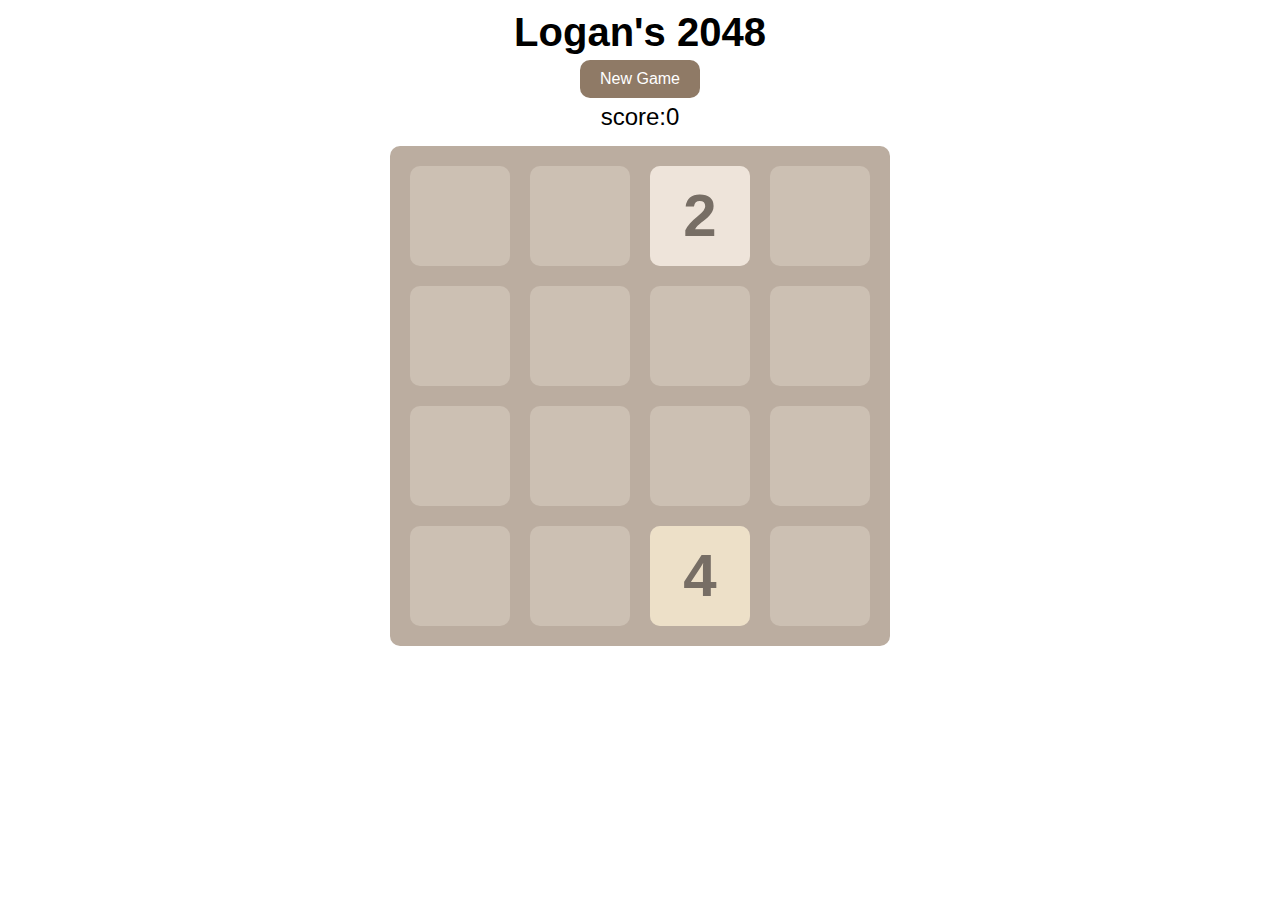
==== index.html @ b57602b7 "my 2048" ====
<!DOCTYPE html>
<html lang="en">
<head>
<meta charset="UTF-8">
<meta name="viewport" content="width=device-width,height=device-height,initial-scale=1.0,minimum-scale=1.0,maximum-scale=1.0,user-scalable=no">
<title>2048</title>
<link rel="stylesheet" href="css/sytle.css">
</head>
<body>
<header>
	<h1>Logan's 2048</h1>
	<a href="javascript:newgame();" id="newgamebutton">New Game</a>
	<p>score:<span id="score">0</span></p>
</header>

<div id="grid-container">
	<div class="grid-cell" id="grid-cell-0-0"></div>
	<div class="grid-cell" id="grid-cell-0-1"></div>
	<div class="grid-cell" id="grid-cell-0-2"></div>
	<div class="grid-cell" id="grid-cell-0-3"></div>

	<div class="grid-cell" id="grid-cell-1-0"></div>
	<div class="grid-cell" id="grid-cell-1-1"></div>
	<div class="grid-cell" id="grid-cell-1-2"></div>
	<div class="grid-cell" id="grid-cell-1-3"></div>

	<div class="grid-cell" id="grid-cell-2-0"></div>
	<div class="grid-cell" id="grid-cell-2-1"></div>
	<div class="grid-cell" id="grid-cell-2-2"></div>
	<div class="grid-cell" id="grid-cell-2-3"></div>

	<div class="grid-cell" id="grid-cell-3-0"></div>
	<div class="grid-cell" id="grid-cell-3-1"></div>
	<div class="grid-cell" id="grid-cell-3-2"></div>
	<div class="grid-cell" id="grid-cell-3-3"></div>
</div>


<script src="js/jquery.min.js"></script>
<script src="js/support2048.js"></script>
<script src="js/showanimation2048.js"></script>
<script src="js/main2048.js"></script>
</body>
</html>
---- css/sytle.css ----
*{margin: 0; padding: 0;}
header{ display: block; margin: 0 auto; width: 100%; text-align: center; padding: 10px 0;}
header h1{ font-family: Arial; font-size: 40px; font-weight: bold; }
header #newgamebutton{ display: block; margin: 5px auto; width: 100px; padding: 10px; background-color: #8f7a66; font-family: Arial; color: #fff; border-radius: 10px; text-decoration: none;}
header #newgamebutton:hover{ background-color: #9f8b77; }
header p{ font-family: Arial; font-size: 24px; margin: 5px auto; }

#grid-container{ width: 460px; height: 460px; padding: 20px; margin: 0 auto; background-color: #bbada0; border-radius: 10px; position: relative; }
.grid-cell{ width: 100px; height: 100px; border-radius: 6px; background-color: #ccc0b3; position: absolute; }

.number-cell{ border-radius: 6px; font-family: Arial; font-weight: bold; font-size: 60px; line-height: 100px; text-align: center; position: absolute; }
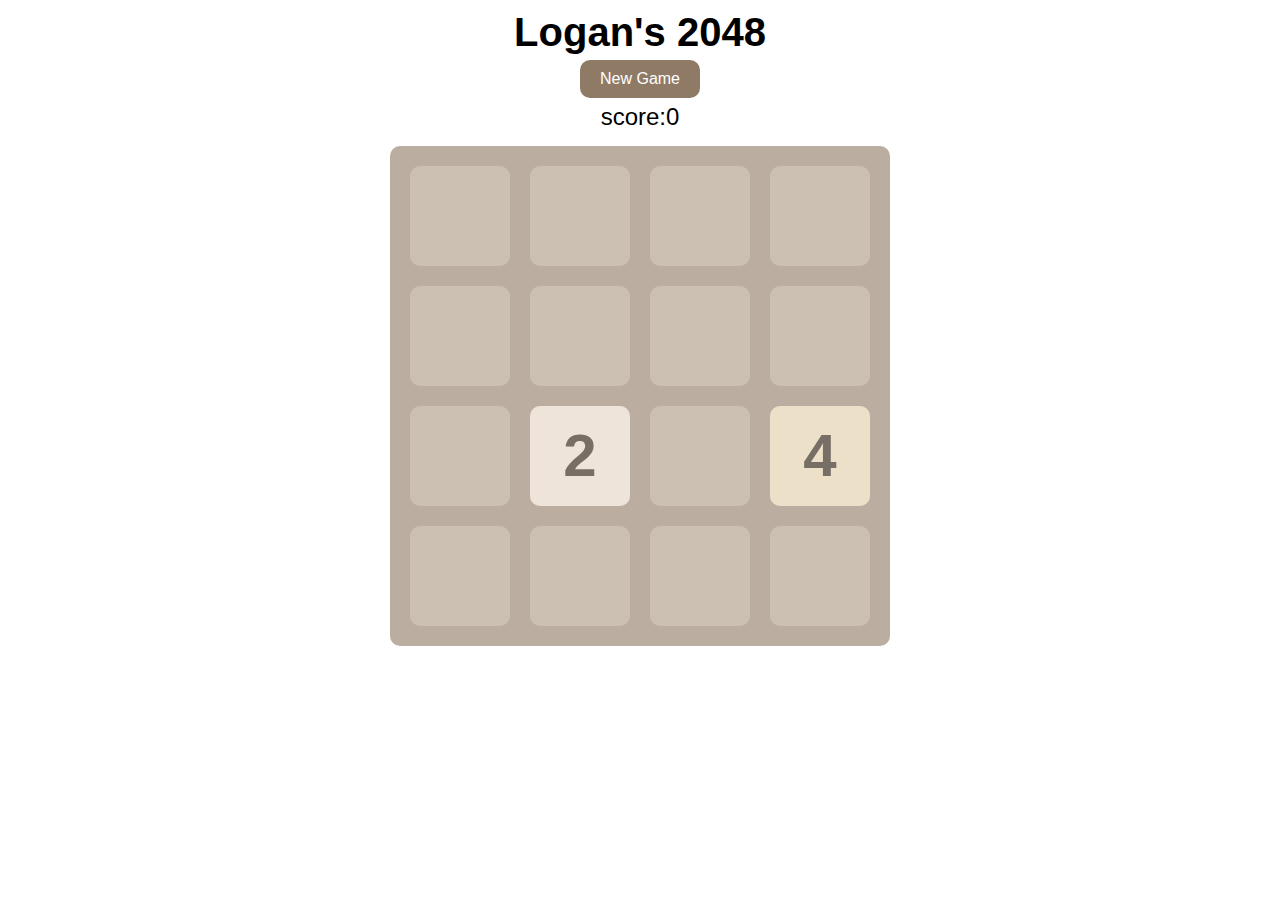
==== commit 4d9c88fa: "ios app模式" ====
--- a/index.html
+++ b/index.html
@@ -3,6 +3,9 @@
 <head>
 <meta charset="UTF-8">
 <meta name="viewport" content="width=device-width,height=device-height,initial-scale=1.0,minimum-scale=1.0,maximum-scale=1.0,user-scalable=no">
+<meta name="apple-mobile-web-app-title" content="2048">
+<meta name="apple-mobile-web-app-capable" content="yes">
+<meta name="apple-mobile-web-app-status-bar-style" content="black-translucent">
 <title>2048</title>
 <link rel="stylesheet" href="css/sytle.css">
 </head>
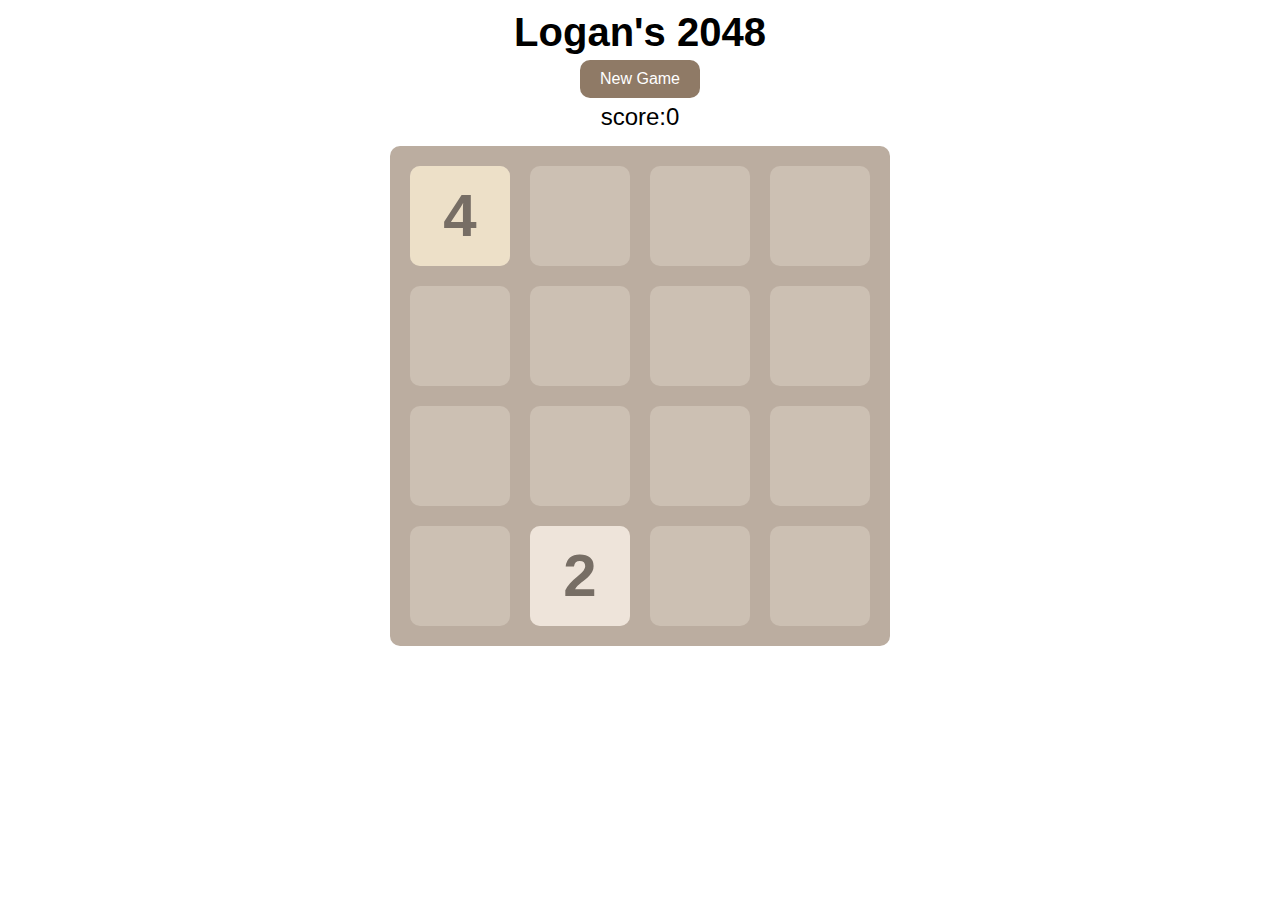
==== commit 7ec26008: "Update index.html" ====
--- a/index.html
+++ b/index.html
@@ -5,7 +5,7 @@
 <meta name="viewport" content="width=device-width,height=device-height,initial-scale=1.0,minimum-scale=1.0,maximum-scale=1.0,user-scalable=no">
 <meta name="apple-mobile-web-app-title" content="2048">
 <meta name="apple-mobile-web-app-capable" content="yes">
-<meta name="apple-mobile-web-app-status-bar-style" content="black-translucent">
+<meta name="apple-mobile-web-app-status-bar-style" content="black">
 <title>2048</title>
 <link rel="stylesheet" href="css/sytle.css">
 </head>
@@ -44,4 +44,4 @@
 <script src="js/showanimation2048.js"></script>
 <script src="js/main2048.js"></script>
 </body>
-</html>+</html>
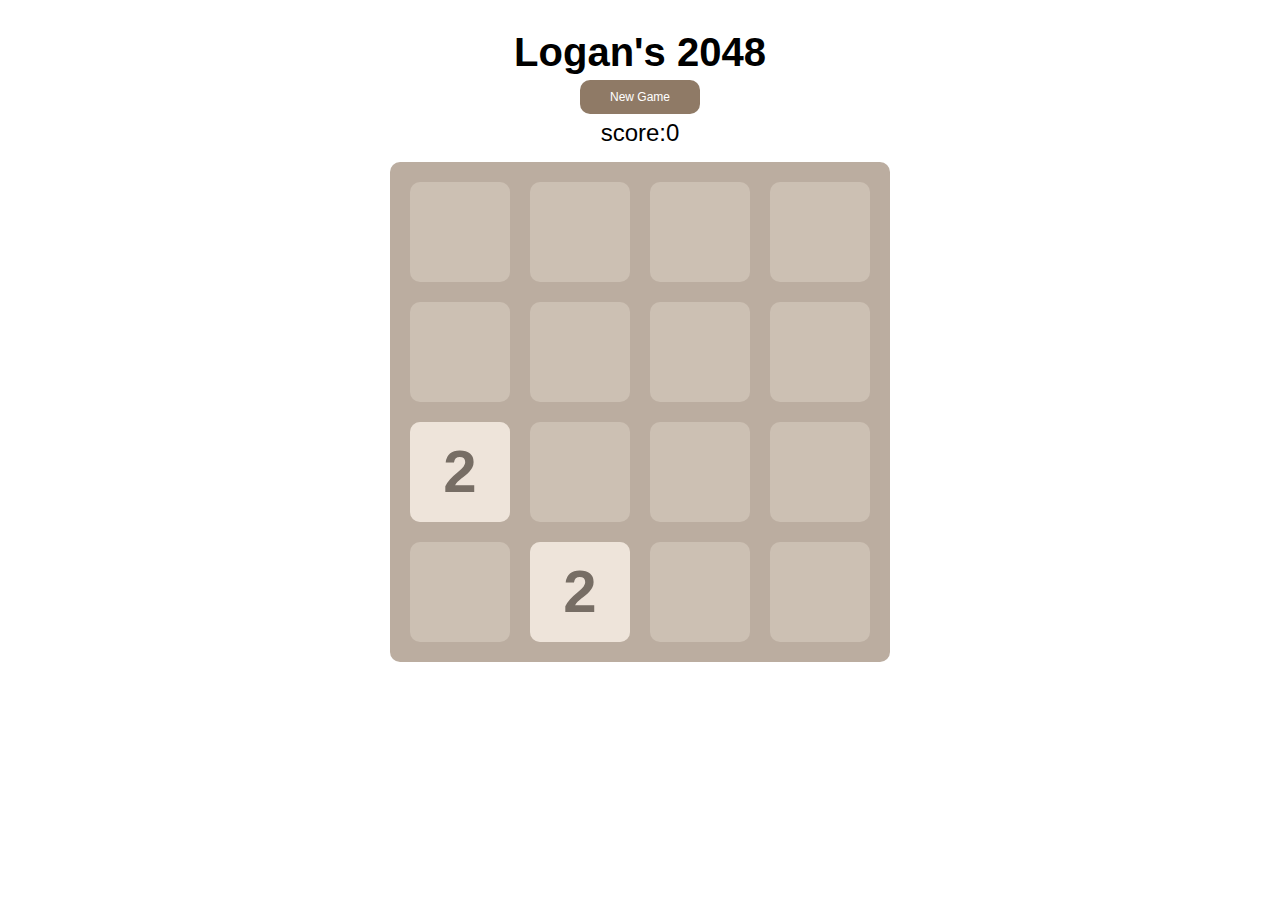
==== commit ad082a64: "添加游戏结束弹窗" ====
--- a/index.html
+++ b/index.html
@@ -8,6 +8,8 @@
 <meta name="apple-mobile-web-app-status-bar-style" content="black">
 <title>2048</title>
 <link rel="stylesheet" href="css/sytle.css">
+<link rel="stylesheet" href="css/dialog-style.css">
+<link rel="stylesheet" href="font-awesome-4.5.0/css/font-awesome.min.css">
 </head>
 <body>
 <header>
@@ -43,5 +45,6 @@
 <script src="js/support2048.js"></script>
 <script src="js/showanimation2048.js"></script>
 <script src="js/main2048.js"></script>
+<script src="js/dialog.js"></script>
 </body>
 </html>
--- a/css/dialog-style.css
+++ b/css/dialog-style.css
@@ -0,0 +1,31 @@
+/** reset **/
+
+* { margin: 0; padding: 0; }
+
+body { font-size: 12px; padding: 20px; }
+
+button {display: block;  width: 100%; padding: 10px; color: #fff; border: none; border-radius: 10px; background: green; margin-bottom: 10px; }
+
+/** dialog **/
+.g-dialog-container { position: fixed; top: 0; right: 0; bottom: 0; left: 0; 
+    /*display: -webkit-box;*/
+    /*-webkit-box-pack:center;*/
+    /*-webkit-align-items: center;*/
+
+    display: -webkit-flex; background: rgba(0, 0, 0, .8);-webkit-align-items: center; -webkit-justify-content: center; }
+
+.g-dialog-container .dialog-window { padding: 1em; transition: all .3s cubic-bezier(0.51, 0.2, 0.31, 1.49); border-radius: 10px; background: rgba(0, 0, 0, .8); }
+
+.g-dialog-container .dialog-window button { display: inline-block; width: auto; margin: 0 .3em; padding: .8em 1.8em; border: none; border-radius: 5px; background: rgba(255, 255, 255, .5); text-shadow: 1px 1px 0 #666; -webkit-appearance: none; }
+
+.g-dialog-container .dialog-window button.green { background-color: rgba(2, 202, 200, .8); }
+
+.g-dialog-container .dialog-window button.red { background-color: rgba(251, 23, 50, .8); }
+
+.g-dialog-container .dialog-window .dialog-header { line-height: 50px; width: 50px; height: 50px; margin: 0 auto; text-align: center; }
+
+.g-dialog-container .dialog-window .dialog-header i { font-size: 50px !important; color:#fff;}
+
+.g-dialog-container .dialog-window .dialog-content { line-height: 2em; margin-top: .5em; text-align: center; color: #fff; }
+
+.g-dialog-container .dialog-window .dialog-footer { display: -webkit-flex; padding: 1em 1em 0; -webkit-align-items: center; -webkit-justify-content: center; }
